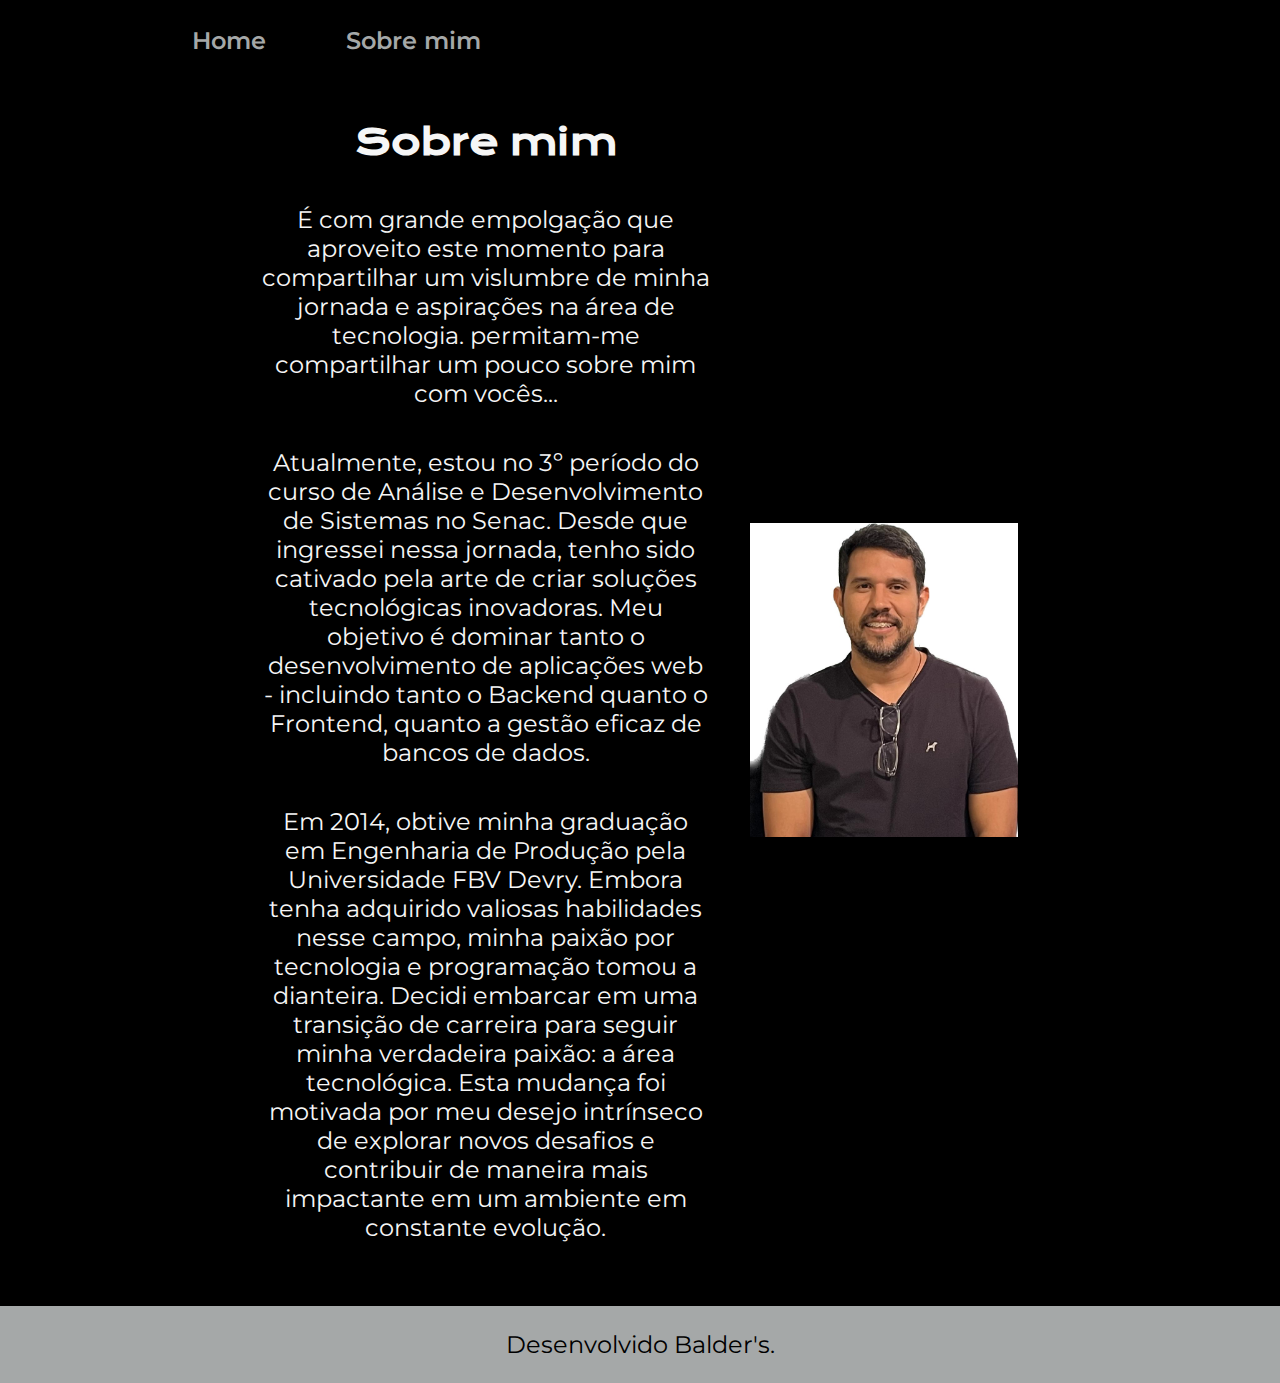
==== about.html @ d51b79c2 "Add files via upload" ====
<!DOCTYPE html>
<html lang="pt-br">
<head>
    <meta charset="UTF-8">
    <meta name="viewport" content="width=device-width, initial-scale=1.0">
    <title>Sobre mim</title>
    <link rel="stylesheet" href="./styles/style.css">
</head>
<body>
    <header class="cabecalho">
        <nav class="cabecalho__menu">
            <a class="cabecalho__menu__link" href="index.html">Home</a>
            <a class="cabecalho__menu__link" href="about.html">Sobre mim</a>
            
        </nav>
    </header>
<main class="apresentacao">
    <section class="apresentacao__conteudo">
        <h1 class="apresentacao__conteudo__titulo">Sobre mim</h1>
        <p class="apresentacao__conteudo__texto">É com grande empolgação que aproveito este momento para compartilhar um vislumbre de minha jornada e aspirações na área de tecnologia. permitam-me compartilhar um pouco sobre mim com vocês...</p>
        <p class="apresentacao__conteudo__texto">Atualmente, estou no 3º período do curso de Análise e Desenvolvimento de Sistemas no Senac. Desde que ingressei nessa jornada, tenho sido cativado pela arte de criar soluções tecnológicas inovadoras. Meu objetivo é dominar tanto o desenvolvimento de aplicações web - incluindo tanto o Backend quanto o Frontend, quanto a gestão eficaz de bancos de dados.</p>
        <p class="apresentacao__conteudo__texto"> Em 2014, obtive minha graduação em Engenharia de Produção pela Universidade FBV Devry. Embora tenha adquirido valiosas habilidades nesse campo, minha paixão por tecnologia e programação tomou a dianteira. Decidi embarcar em uma transição de carreira para seguir minha verdadeira paixão: a área tecnológica. Esta mudança foi motivada por meu desejo intrínseco de explorar novos desafios e contribuir de maneira mais impactante em um ambiente em constante evolução.

        </p>
    </section>
   <img class ="apresentacao__imagem" src = "./assets/pedrofundobranco.jpg" alt ="Pedro Balder">
</main>
<footer class="rodape" >
    <p>Desenvolvido Balder's.</p>
</footer>
</body>
</html>
---- styles/style.css ----
@import url('https://fonts.googleapis.com/css2?family=Krona+One&family=Montserrat:wght@400;600&display=swap');

:root {
    --cor-primaria: #000000;
    --cor-secundaria: #f6f6f6;
    --cor-terciaria: #a5a8a8;
    --cor-hover: #272727;

    --fonte-primaria:'Krona One', sans-serif;  
    --fonte-secundaria:'Montserrat', sans-serif;
}

* {
    margin: 0;
    padding: 0;
}

body {
    height: 100vh;
    box-sizing: border-box;
    background-color:var(--cor-primaria);
    color:var(--cor-secundaria);
}

.cabecalho {
    padding: 2% 0% 0% 15%;

}
.cabecalho__menu {
    display:flex;
    gap: 80px;
}
.cabecalho__menu__link {
    font-family:var(--fonte-secundaria);
    font-size: 1.5rem;
    font-weight: 600;
    color: var(--cor-terciaria);
    text-decoration: none;
}

.apresentacao {
    gap: 40px;
    padding: 5% 15%;
    display: flex;
    align-items:center;
    justify-content:center;
    text-align: center
}
.apresentacao__conteudo {
    Width :50%;
    display:flex;
    flex-direction: column;
    gap: 40px;
}
.apresentacao__conteudo__titulo{
    font-size: 2.25rem;
    font-family: var(--fonte-primaria);
}
.titulo-destaque {
    color:var(--cor-terciaria);
}
.apresentacao__conteudo__texto{
    font-size:1.5rem ;
    font-family: var(--fonte-secundaria);
}
.apresentacao__links {
    display: flex;
    flex-direction: column;
    justify-content: space-between;
    align-items: center;
    gap: 32px;
}
.apresentacao__links__subtitulo{
    font-family: var(--fonte-primaria);  
    font-weight: 400;
    font-size: 1.5rem;
}
.apresentacao__links__navegacao {
  border: 2px solid var(--cor-terciaria);
    width:50%;
   text-align: center;
    border-radius: 8px;
    font-size :1.5rem;
   padding: 21.5px 0;
    text-decoration: none;
    color:var(--cor-secundaria);
    font-family: var(--fonte-secundaria);
    font-weight: 600;
    display:flex;
    justify-content: center;
    gap: 16px;
}
.apresentacao__links__link:hover {
    background-color: var(--cor-hover);

}

.apresentacao__imagem {
    width: 30%;
    display: flex;
    align-self:center;
}
.rodape{
    color:var(--cor-primaria);
    background-color:var(--cor-terciaria);
    padding: 24px;
    text-align: center;
    font-family:var(--fonte-secundaria);
    font-size: 1.5rem;
    font-weight: 400;
}
@media (max-width: 1200px) {
    .cabecalho {
        padding: 10%;
    }

    .cabecalho__menu{
        justify-content: center;
    }

   .apresentacao{ 
    flex-direction: column-reverse;
    padding:5%;
}
   
    .apresentacao__conteudo{
        width:auto;
    }
}
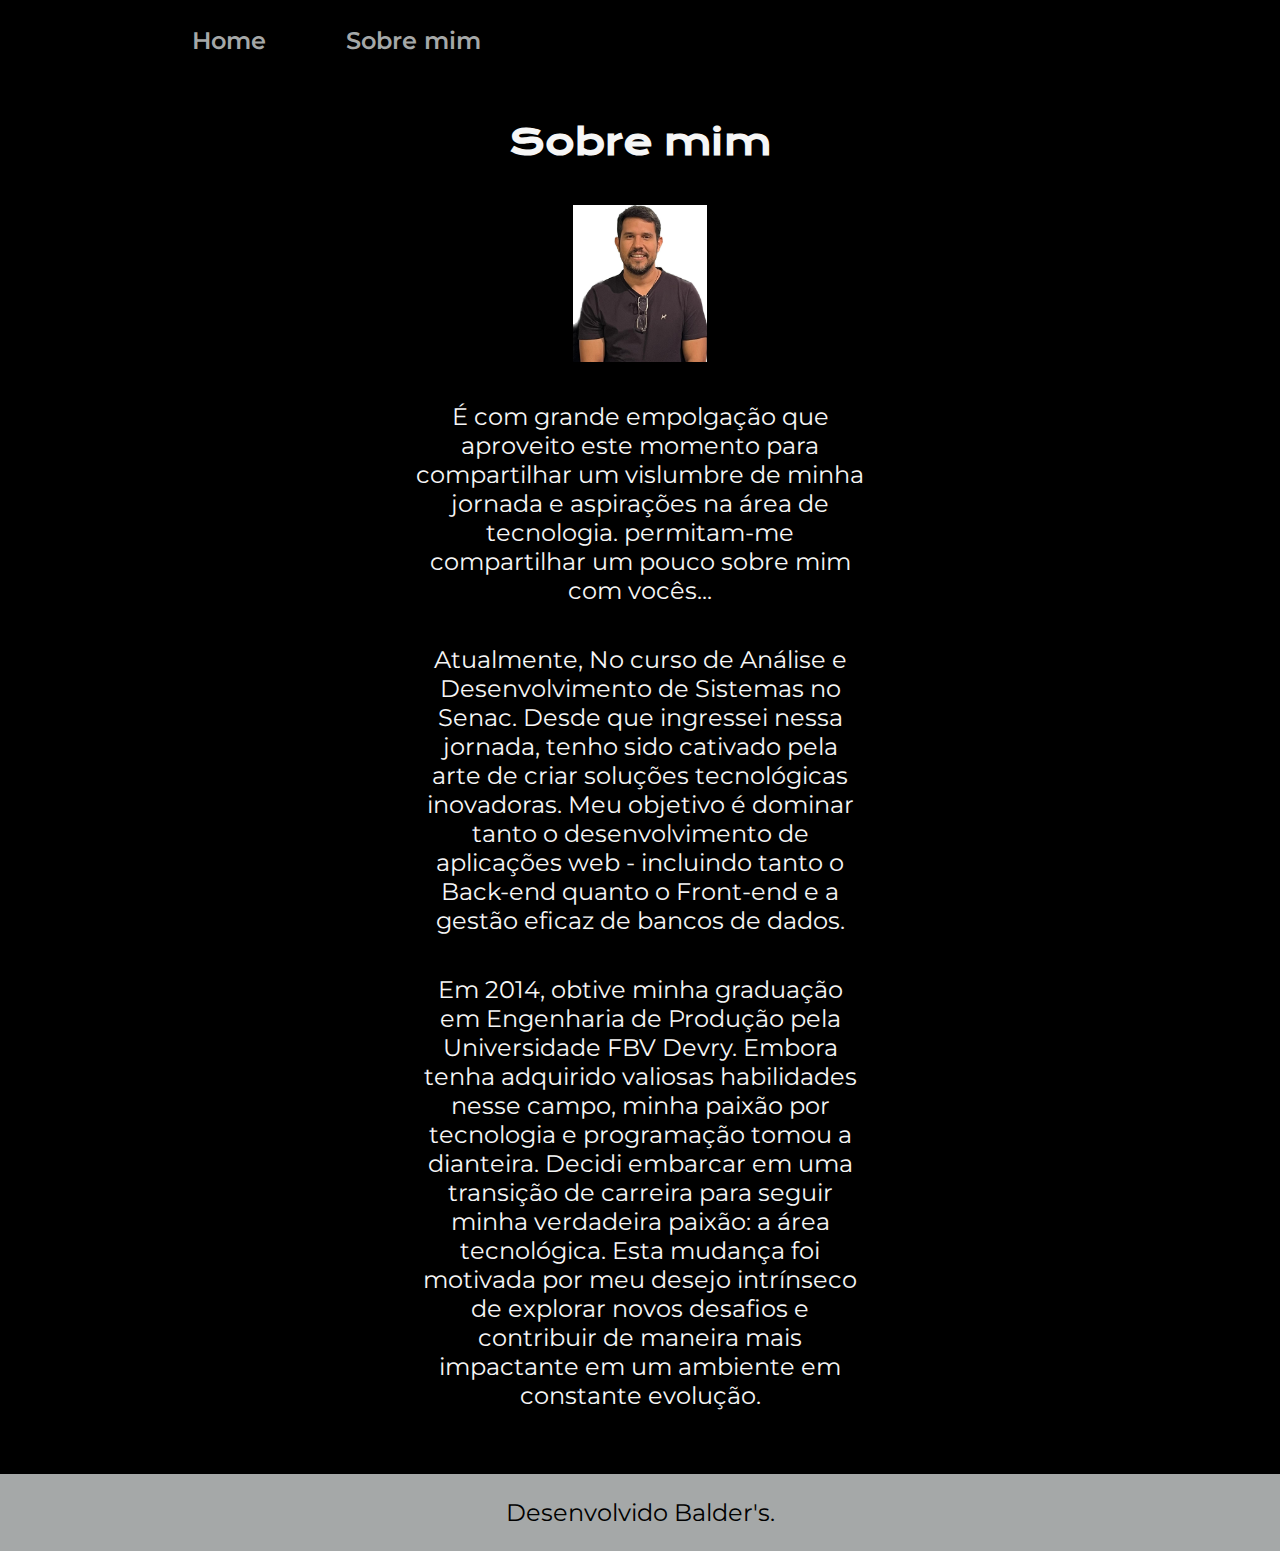
==== commit c35a97a2: "Update about.html" ====
--- a/about.html
+++ b/about.html
@@ -17,13 +17,13 @@
 <main class="apresentacao">
     <section class="apresentacao__conteudo">
         <h1 class="apresentacao__conteudo__titulo">Sobre mim</h1>
+        <img class ="apresentacao__imagem2" src = "./assets/pedrofundobranco.jpg" alt ="Pedro Balder">
         <p class="apresentacao__conteudo__texto">É com grande empolgação que aproveito este momento para compartilhar um vislumbre de minha jornada e aspirações na área de tecnologia. permitam-me compartilhar um pouco sobre mim com vocês...</p>
-        <p class="apresentacao__conteudo__texto">Atualmente, estou no 3º período do curso de Análise e Desenvolvimento de Sistemas no Senac. Desde que ingressei nessa jornada, tenho sido cativado pela arte de criar soluções tecnológicas inovadoras. Meu objetivo é dominar tanto o desenvolvimento de aplicações web - incluindo tanto o Backend quanto o Frontend, quanto a gestão eficaz de bancos de dados.</p>
+        <p class="apresentacao__conteudo__texto">Atualmente, No curso de Análise e Desenvolvimento de Sistemas no Senac. Desde que ingressei nessa jornada, tenho sido cativado pela arte de criar soluções tecnológicas inovadoras. Meu objetivo é dominar tanto o desenvolvimento de aplicações web - incluindo tanto o Back-end quanto o Front-end e a gestão eficaz de bancos de dados.</p>
         <p class="apresentacao__conteudo__texto"> Em 2014, obtive minha graduação em Engenharia de Produção pela Universidade FBV Devry. Embora tenha adquirido valiosas habilidades nesse campo, minha paixão por tecnologia e programação tomou a dianteira. Decidi embarcar em uma transição de carreira para seguir minha verdadeira paixão: a área tecnológica. Esta mudança foi motivada por meu desejo intrínseco de explorar novos desafios e contribuir de maneira mais impactante em um ambiente em constante evolução.
 
         </p>
     </section>
-   <img class ="apresentacao__imagem" src = "./assets/pedrofundobranco.jpg" alt ="Pedro Balder">
 </main>
 <footer class="rodape" >
     <p>Desenvolvido Balder's.</p>
--- a/styles/style.css
+++ b/styles/style.css
@@ -94,7 +94,12 @@
     background-color: var(--cor-hover);
 
 }
-
+.apresentacao__imagem2 {
+    width: 30%;
+    display: flex;
+    align-self:center;
+    
+}
 .apresentacao__imagem {
     width: 30%;
     display: flex;
@@ -126,4 +131,4 @@
     .apresentacao__conteudo{
         width:auto;
     }
-}+}
